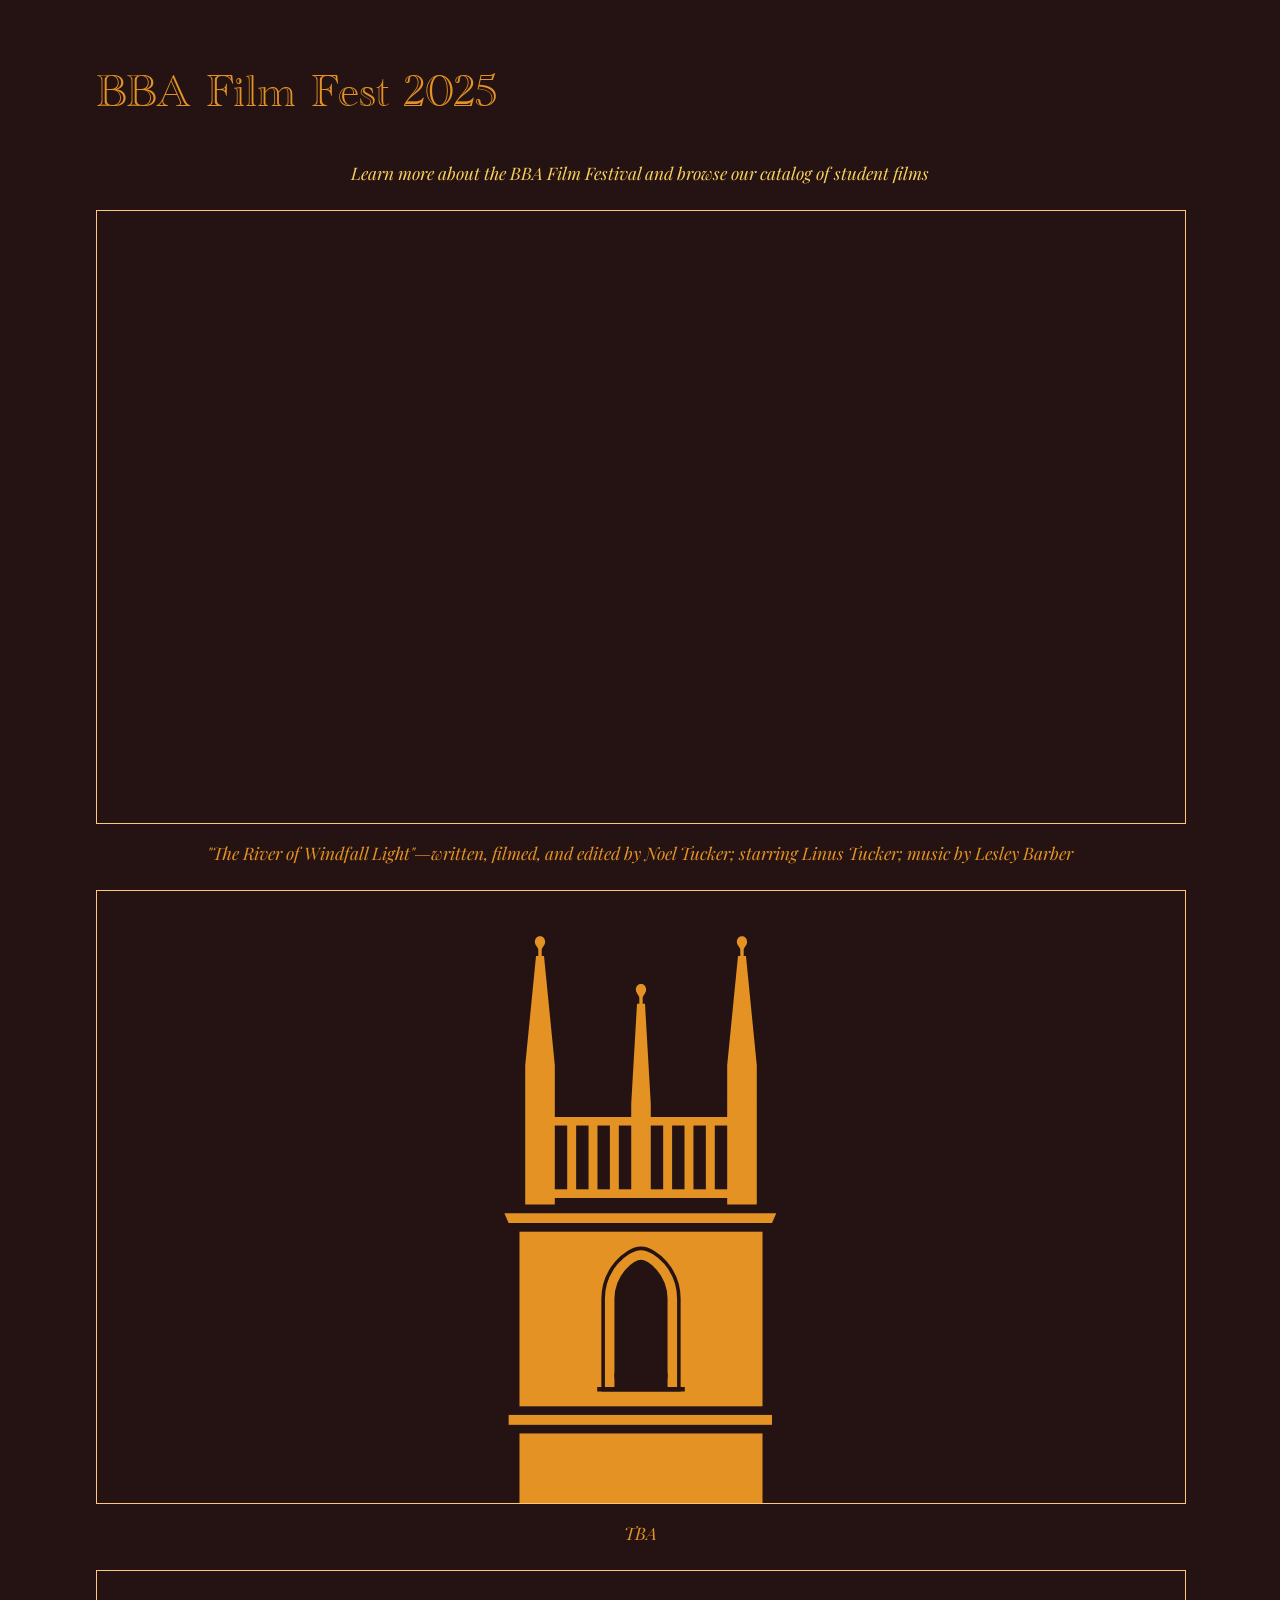
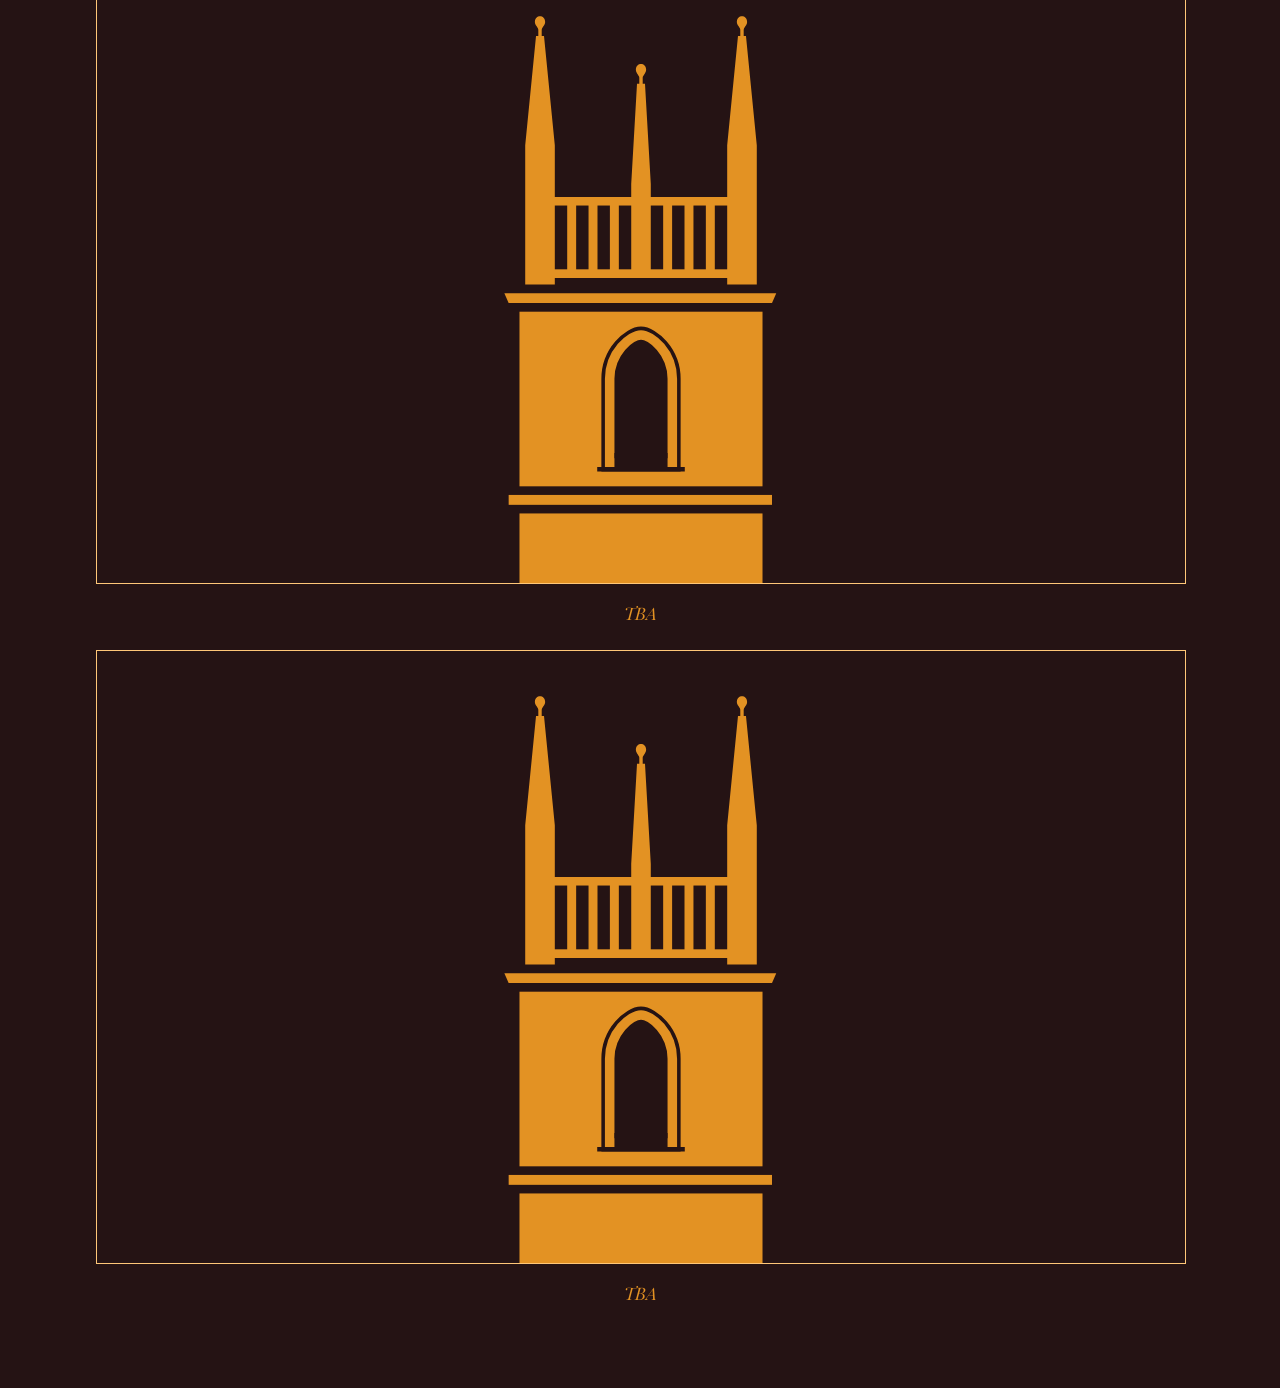
==== 2025.html @ 8b7dcc95 "Copyedit" ====
<!DOCTYPE html>
<html lang="en">
	<head>
		<meta charset="utf-8">
		<title>2025 | BBA Film Festival</title>
		<link rel="stylesheet" href="styles.css">
		<link rel="icon" href="favicon.svg">
	</head>
	<body>
		<h1>BBA Film Fest 2025</h1>
		<div class="caption"><a href="/">Learn more about the BBA Film Festival and browse our catalog of student films</a></div>
		<div>
			<iframe class="video" src="https://drive.google.com/file/d/1jCGAeFdV-GgTnd0Ji03Vq4HbAC6aoORc/preview"></iframe>
			<div class="caption">"The River of Windfall Light"&mdash;written, filmed, and edited by Noel Tucker; starring Linus Tucker; music by Lesley Barber</div>
		</div>
		<div>
			<iframe class="video" src="favicon.svg"></iframe>
			<div class="caption">TBA</div>
		</div>
		<div>
			<iframe class="video" src="favicon.svg"></iframe>
			<div class="caption">TBA</div>
		</div>
		<div>
			<iframe class="video" src="favicon.svg"></iframe>
			<div class="caption">TBA</div>
		</div>
	</body>
</html>
---- styles.css ----
@import url('https://fonts.googleapis.com/css2?family=Playfair+Display');

@font-face{
	font-family: 'Academy Engraved';
	src: url('academy-engraved.ttf');
}

body{
	background: #251314;
	color: #e39223;
	font-family: 'Playfair Display';
	font-size: 1.2em;
	text-align: justify;
	margin: 3.4em 5em 3em 5em;
}

h1{
	font-family: 'Academy Engraved';
	font-size: 2.4em;
	font-weight: normal;
}

h2{
	font-family: 'Academy Engraved';
	font-size: 2.2em;
	font-weight: normal;
}

h3{
	font-family: 'Academy Engraved';
	font-size: 2em;
	font-weight: normal;
}

h4{
	font-family: 'Academy Engraved';
	font-size: 1.8em;
	font-weight: normal;
}

h5{
	font-family: 'Academy Engraved';
	font-size: 1.6em;
	font-weight: normal;
}

h6{
	font-family: 'Academy Engraved';
	font-size: 1.4em;
	font-weight: normal;
}

a{
	color: #f7d05c;
	text-decoration: none;
}

.video{
	width: 100%;
	aspect-ratio: 16 / 9;
	border: 0.1em solid #ffc778;
}

.caption{
	font-size: 0.9em;
	font-style: italic;
	text-align: center;
	padding: 0.7em 0 1.5em 0;
}
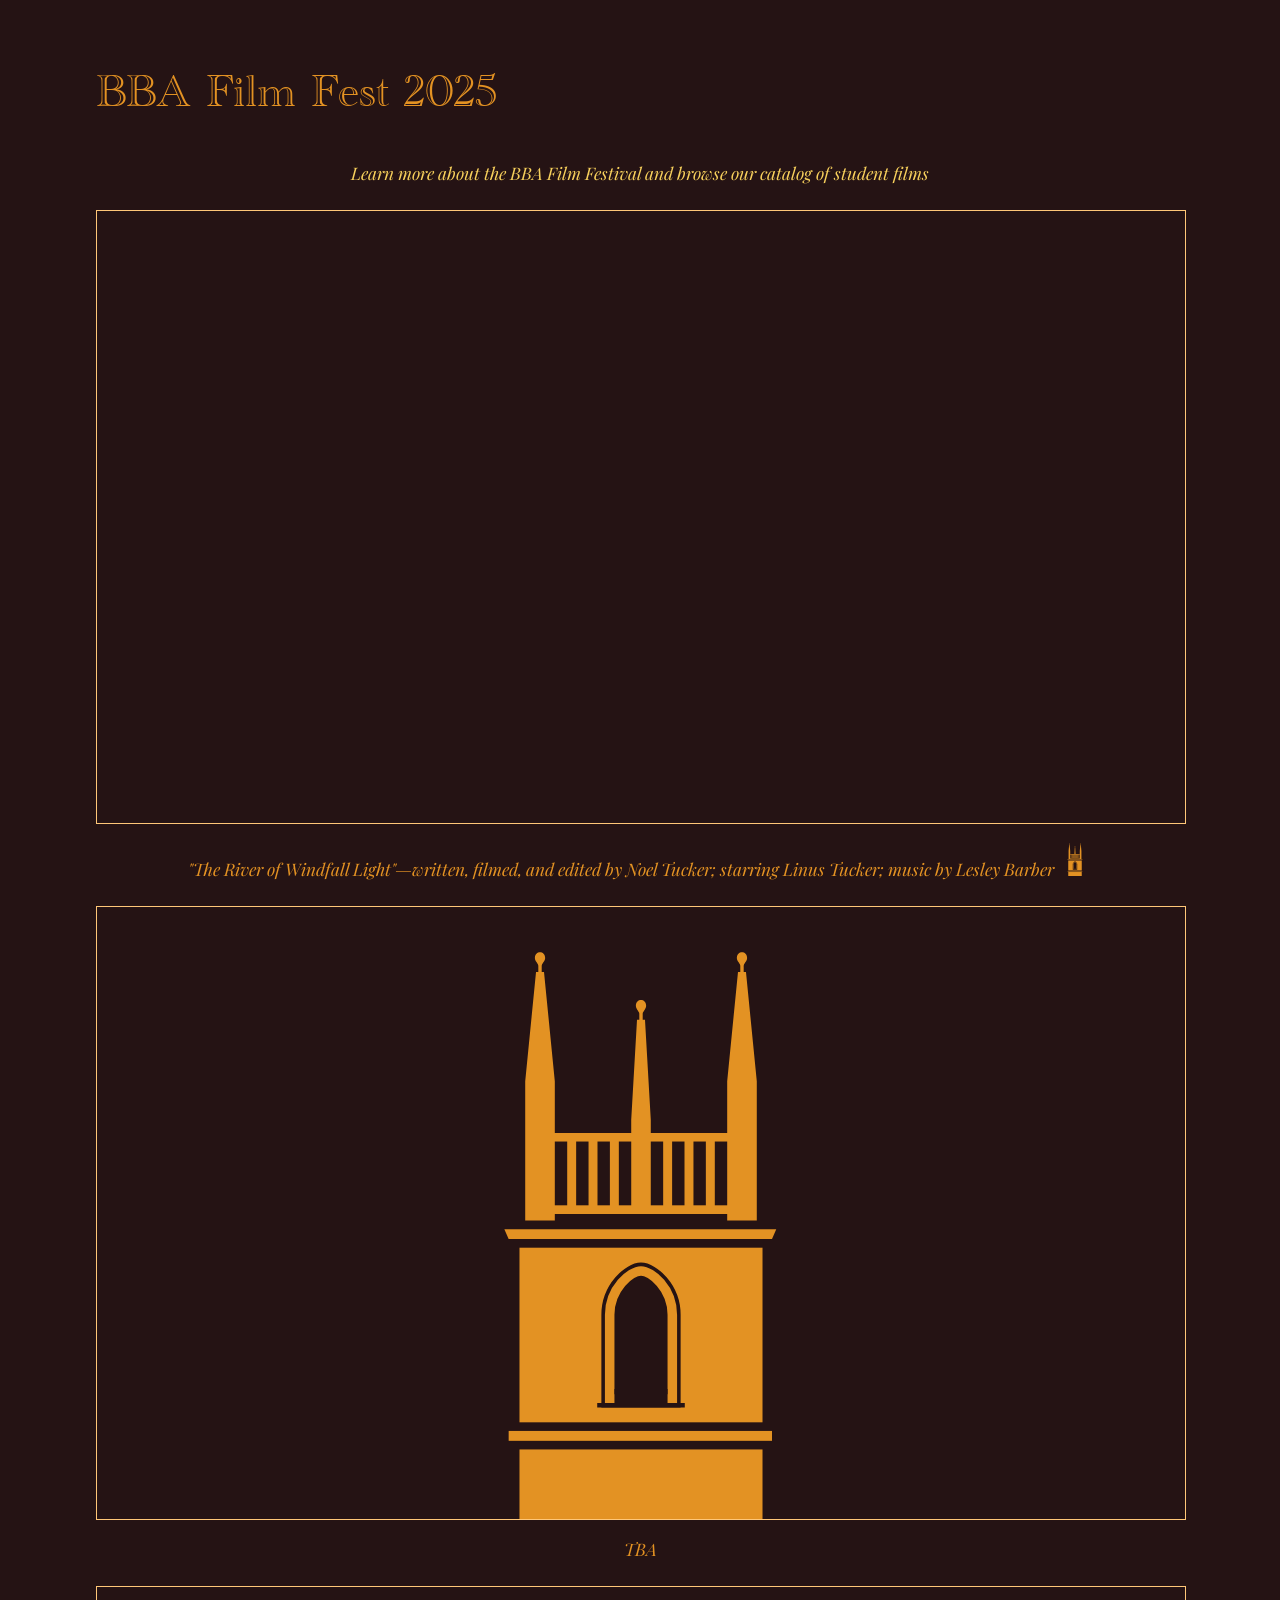
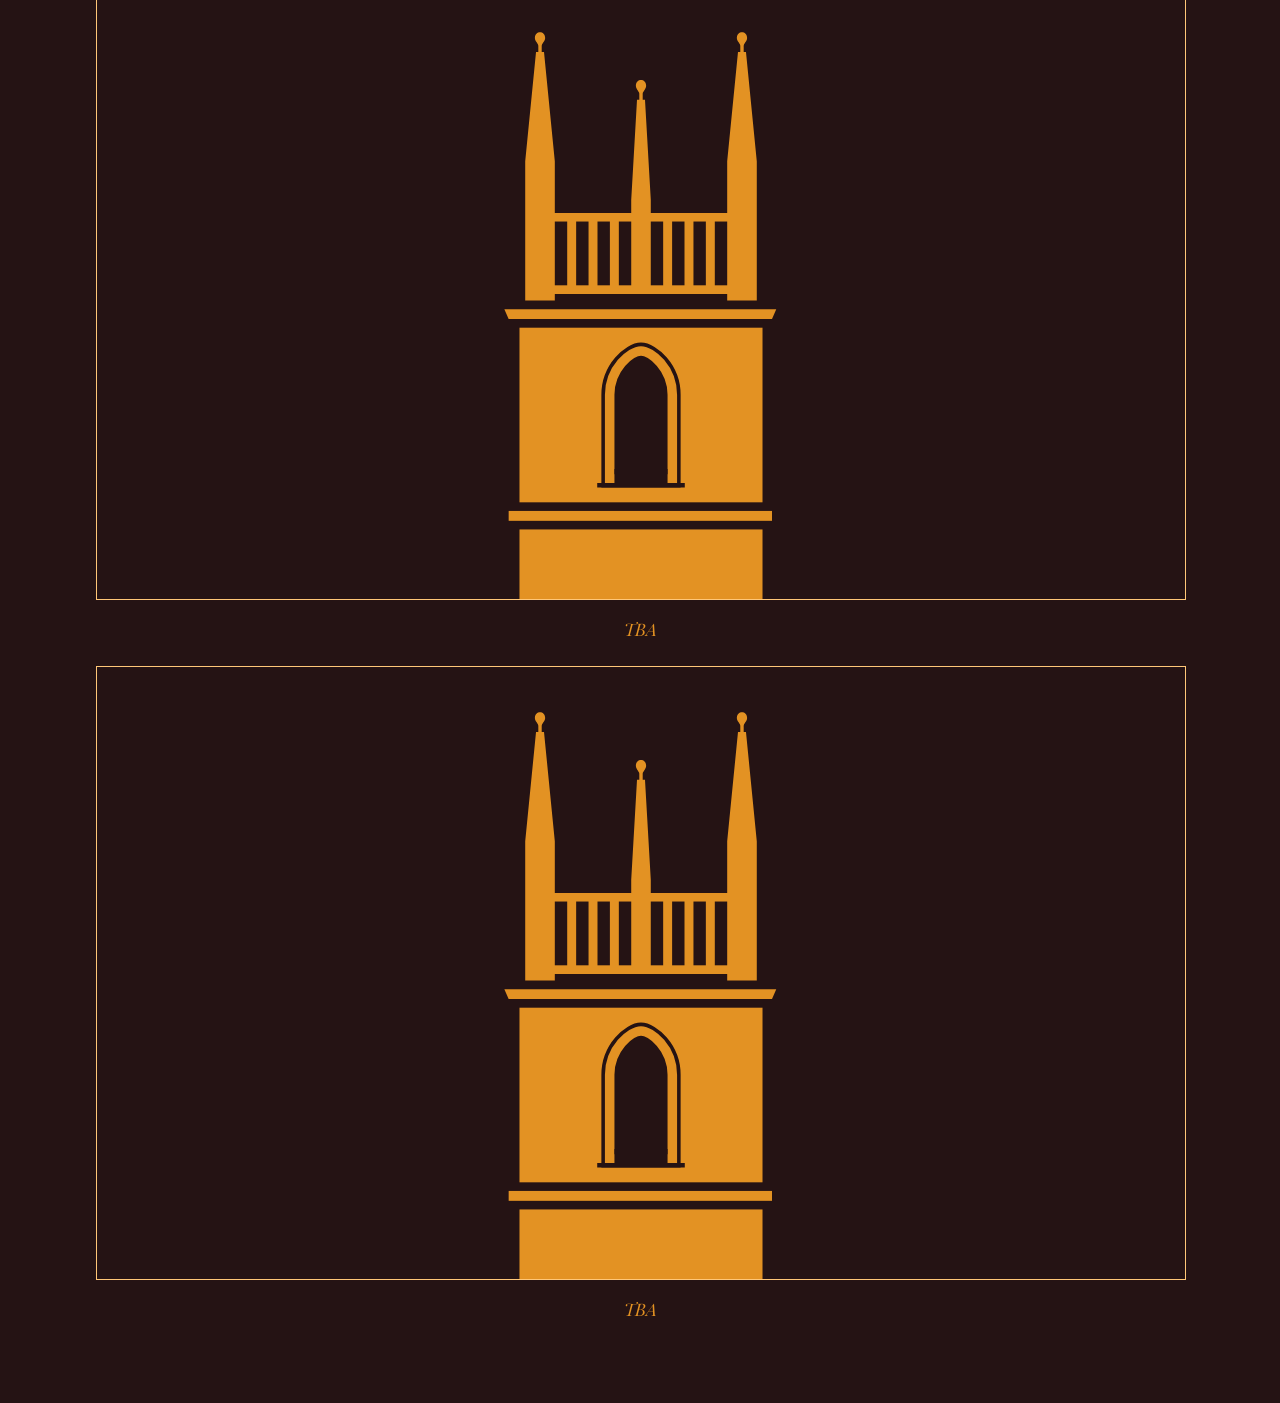
==== commit 192d3be6: "Test" ====
--- a/2025.html
+++ b/2025.html
@@ -10,8 +10,8 @@
 		<h1>BBA Film Fest 2025</h1>
 		<div class="caption"><a href="/">Learn more about the BBA Film Festival and browse our catalog of student films</a></div>
 		<div>
-			<iframe class="video" src="https://drive.google.com/file/d/1jCGAeFdV-GgTnd0Ji03Vq4HbAC6aoORc/preview"></iframe>
-			<div class="caption">"The River of Windfall Light"&mdash;written, filmed, and edited by Noel Tucker; starring Linus Tucker; music by Lesley Barber</div>
+			<iframe class="video" src="https://drive.google.com/file/d/1G8qAx7n51pHcOceKh_wQGTayhwIVtYBe/preview"></iframe>
+			<div class="caption">"The River of Windfall Light"&mdash;written, filmed, and edited by Noel Tucker; starring Linus Tucker; music by Lesley Barber <a href="best-experimental-film-award" alt="Best Experimental Film"><img class="award-icon" src="favicon.svg"></a></div>
 		</div>
 		<div>
 			<iframe class="video" src="favicon.svg"></iframe>
--- a/styles.css
+++ b/styles.css
@@ -55,6 +55,14 @@
 	text-decoration: none;
 }
 
+a:hover{
+	filter: brightness(120%);
+}
+
+a:active{
+	filter: brightness(80%);
+}
+
 .video{
 	width: 100%;
 	aspect-ratio: 16 / 9;
@@ -67,3 +75,8 @@
 	text-align: center;
 	padding: 0.7em 0 1.5em 0;
 }
+
+.award-icon{
+	width: 2em;
+	height: 2em;
+}
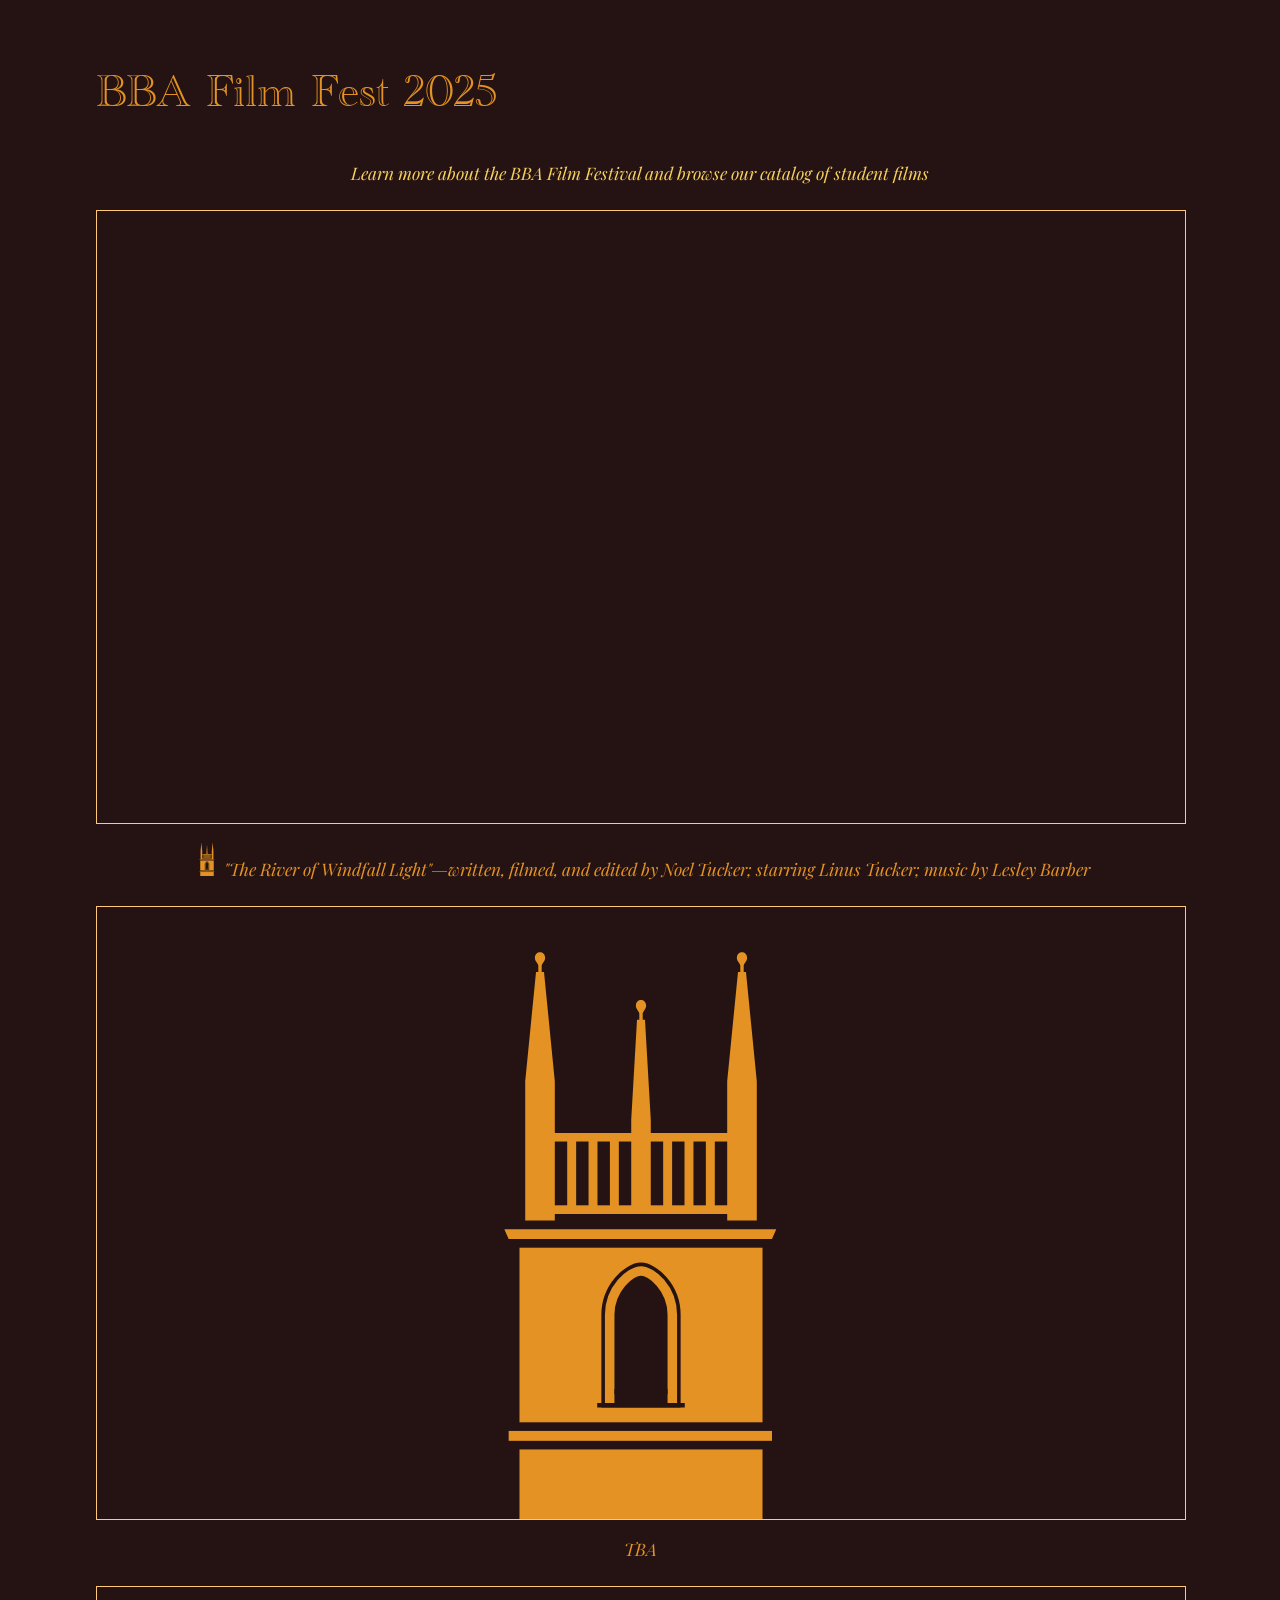
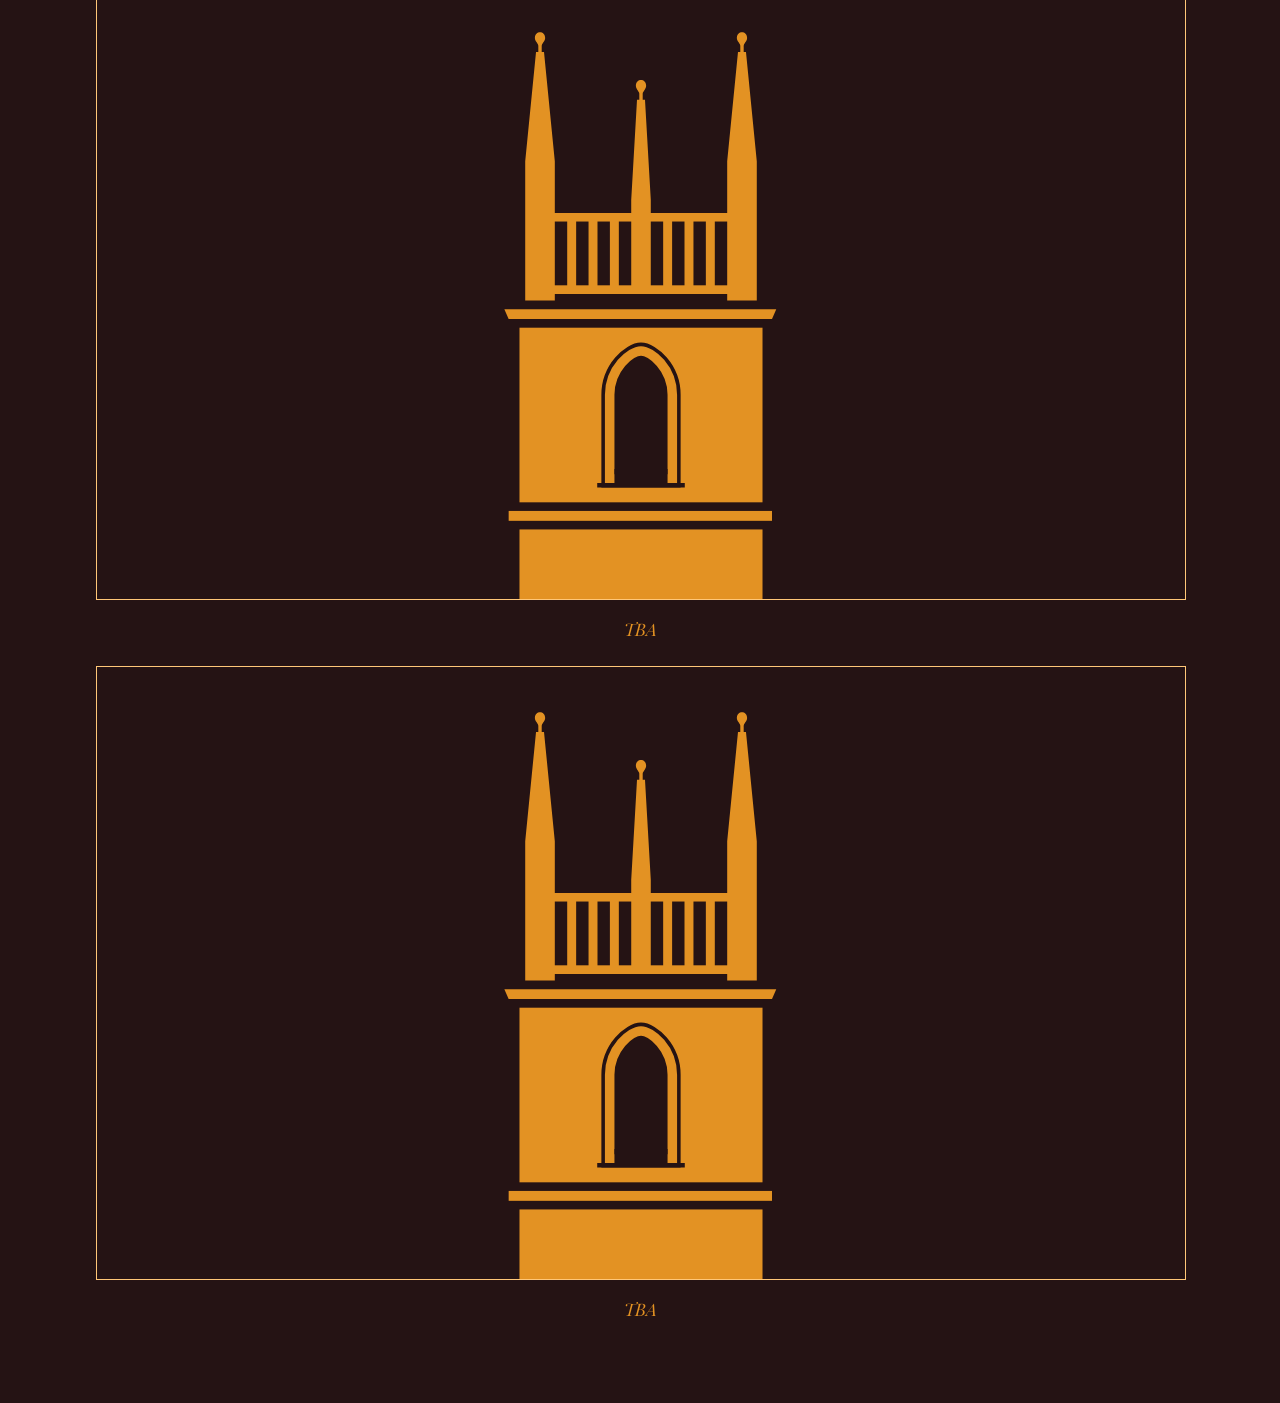
==== commit 09dc10ea: "Tweak" ====
--- a/2025.html
+++ b/2025.html
@@ -11,7 +11,7 @@
 		<div class="caption"><a href="/">Learn more about the BBA Film Festival and browse our catalog of student films</a></div>
 		<div>
 			<iframe class="video" src="https://drive.google.com/file/d/1G8qAx7n51pHcOceKh_wQGTayhwIVtYBe/preview"></iframe>
-			<div class="caption">"The River of Windfall Light"&mdash;written, filmed, and edited by Noel Tucker; starring Linus Tucker; music by Lesley Barber <a href="best-experimental-film-award" alt="Best Experimental Film"><img class="award-icon" src="favicon.svg"></a></div>
+			<div class="caption"><a href="best-experimental-film-award" alt="Best Experimental Film"><img class="award-icon" src="favicon.svg"></a>"The River of Windfall Light"&mdash;written, filmed, and edited by Noel Tucker; starring Linus Tucker; music by Lesley Barber</div>
 		</div>
 		<div>
 			<iframe class="video" src="favicon.svg"></iframe>
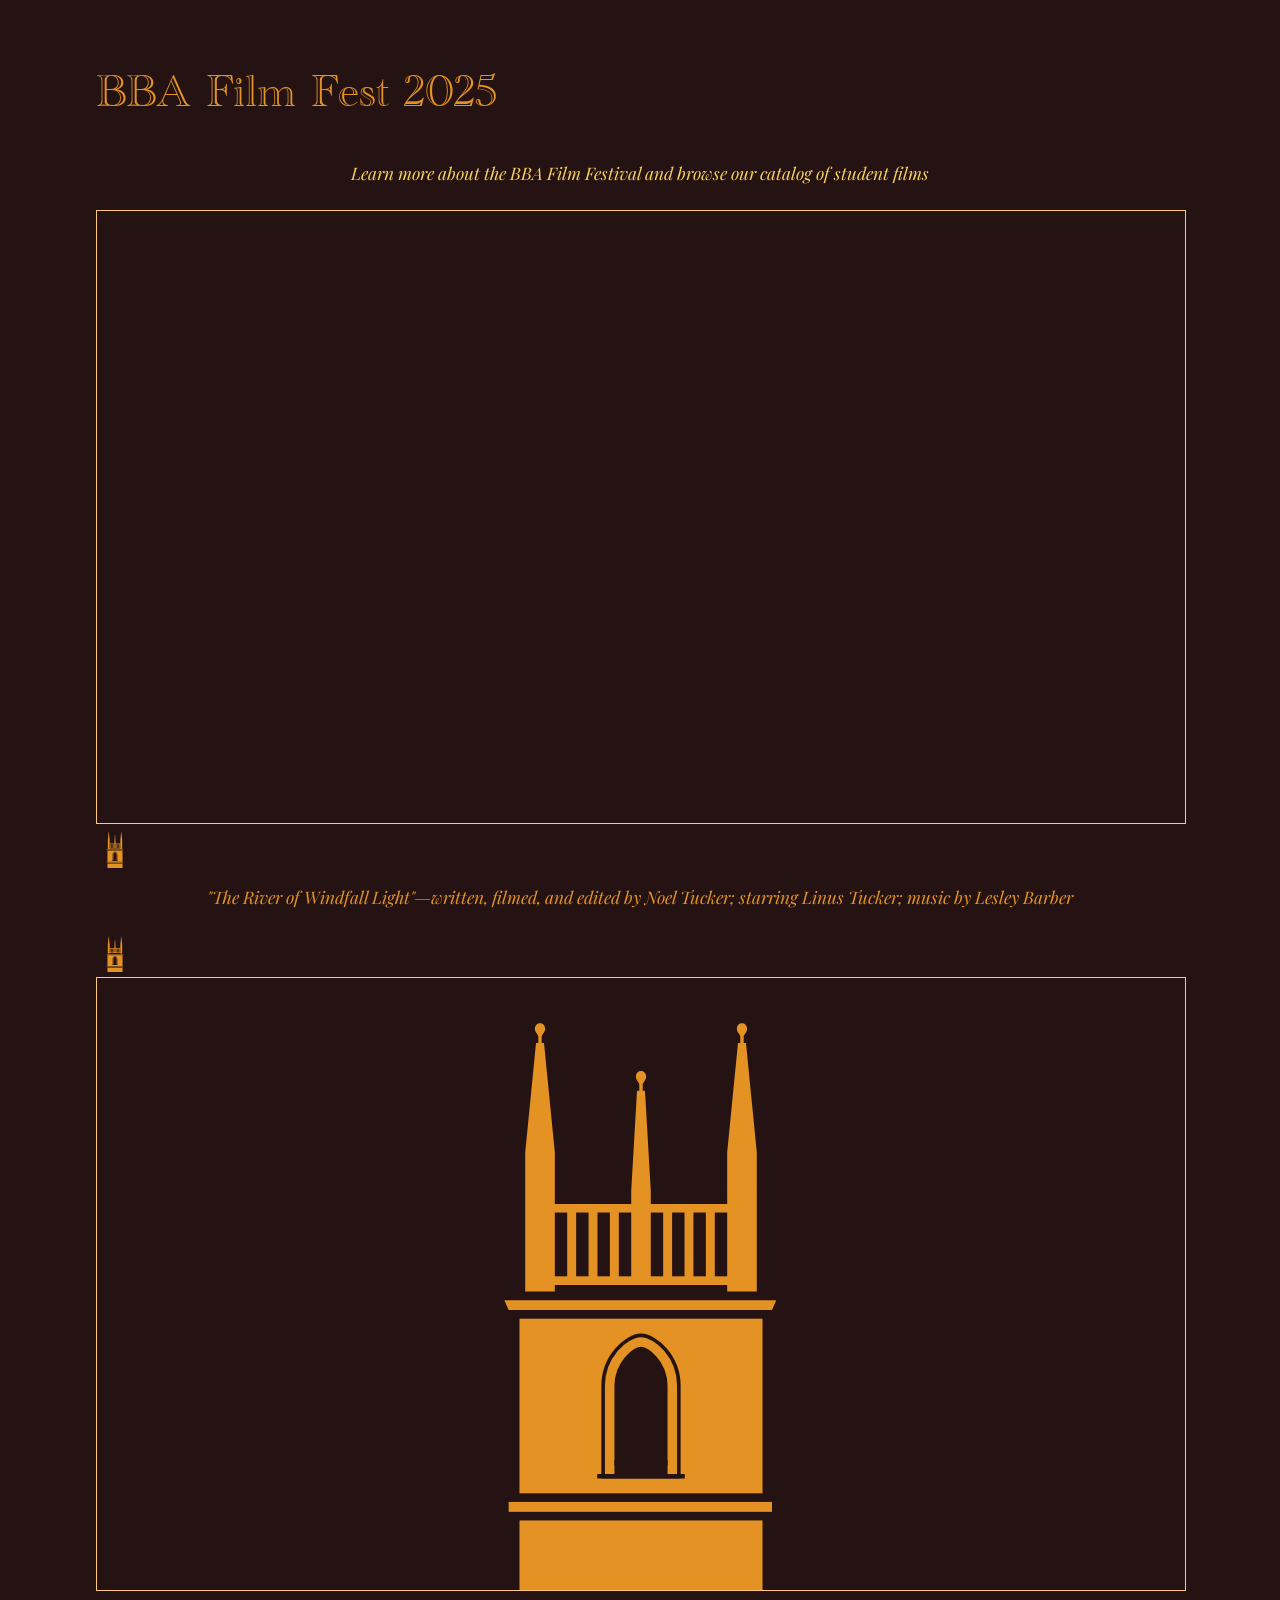
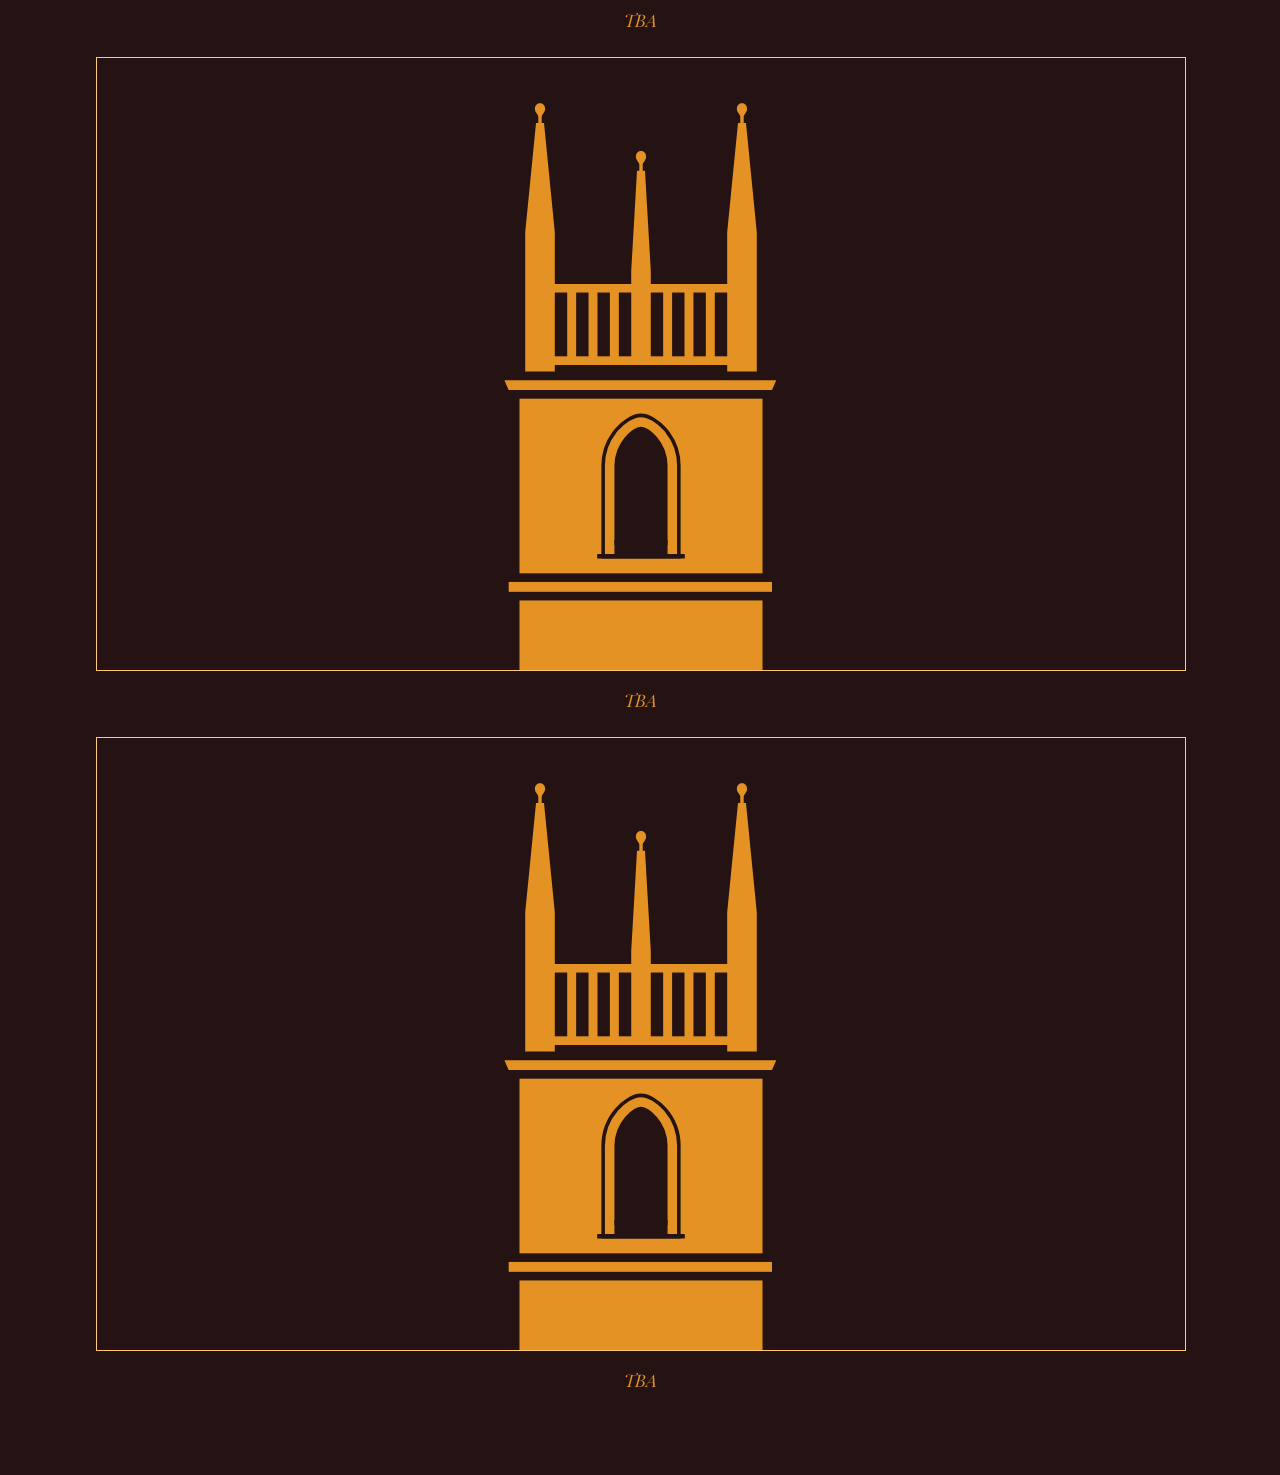
==== commit da1a5b90: "Test" ====
--- a/2025.html
+++ b/2025.html
@@ -11,7 +11,7 @@
 		<div class="caption"><a href="/">Learn more about the BBA Film Festival and browse our catalog of student films</a></div>
 		<div>
 			<iframe class="video" src="https://drive.google.com/file/d/1G8qAx7n51pHcOceKh_wQGTayhwIVtYBe/preview"></iframe>
-			<div class="caption"><a href="best-experimental-film-award" alt="Best Experimental Film"><img class="award-icon" src="favicon.svg"></a>"The River of Windfall Light"&mdash;written, filmed, and edited by Noel Tucker; starring Linus Tucker; music by Lesley Barber</div>
+			<a href="best-experimental-film-award" alt="Best Experimental Film"><img class="award-icon" src="favicon.svg"></a><div class="caption">"The River of Windfall Light"&mdash;written, filmed, and edited by Noel Tucker; starring Linus Tucker; music by Lesley Barber</div><a href="best-experimental-film-award" alt="Best Experimental Film"><img class="award-icon" src="favicon.svg"></a>
 		</div>
 		<div>
 			<iframe class="video" src="favicon.svg"></iframe>
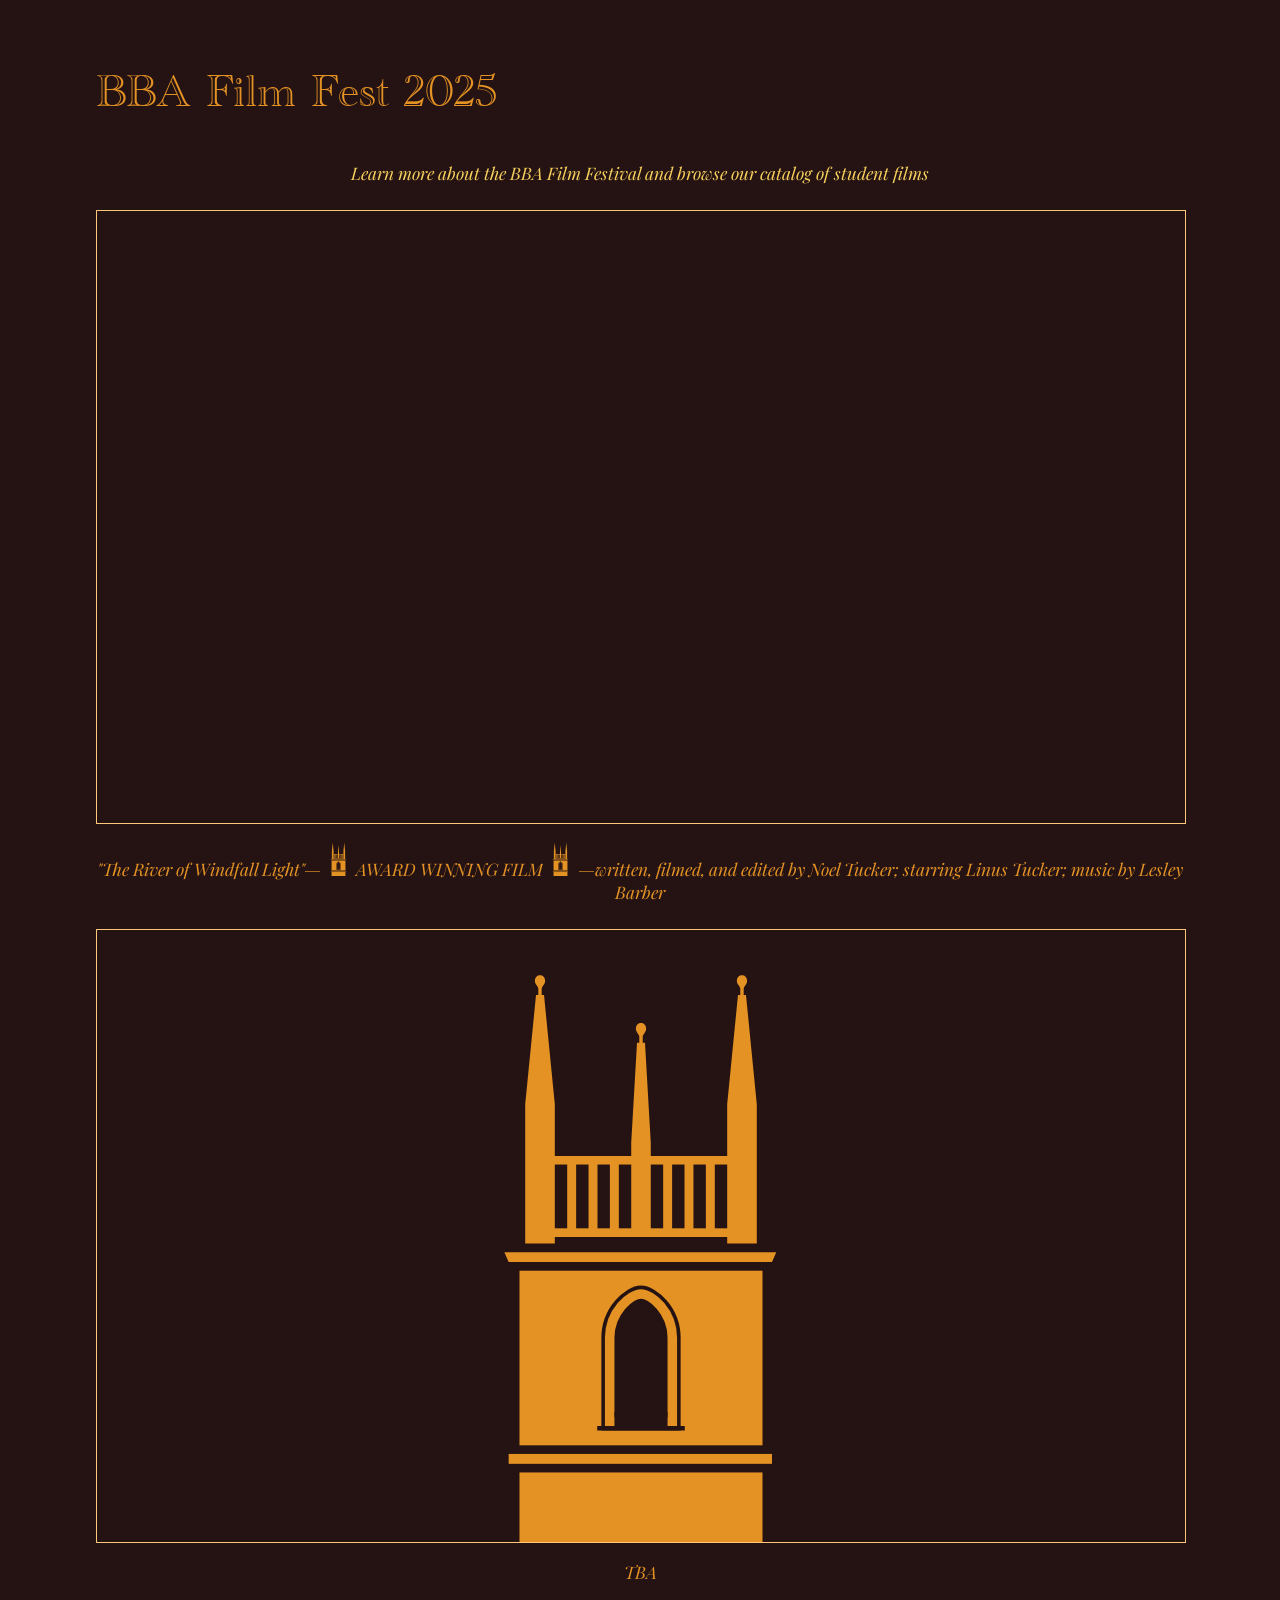
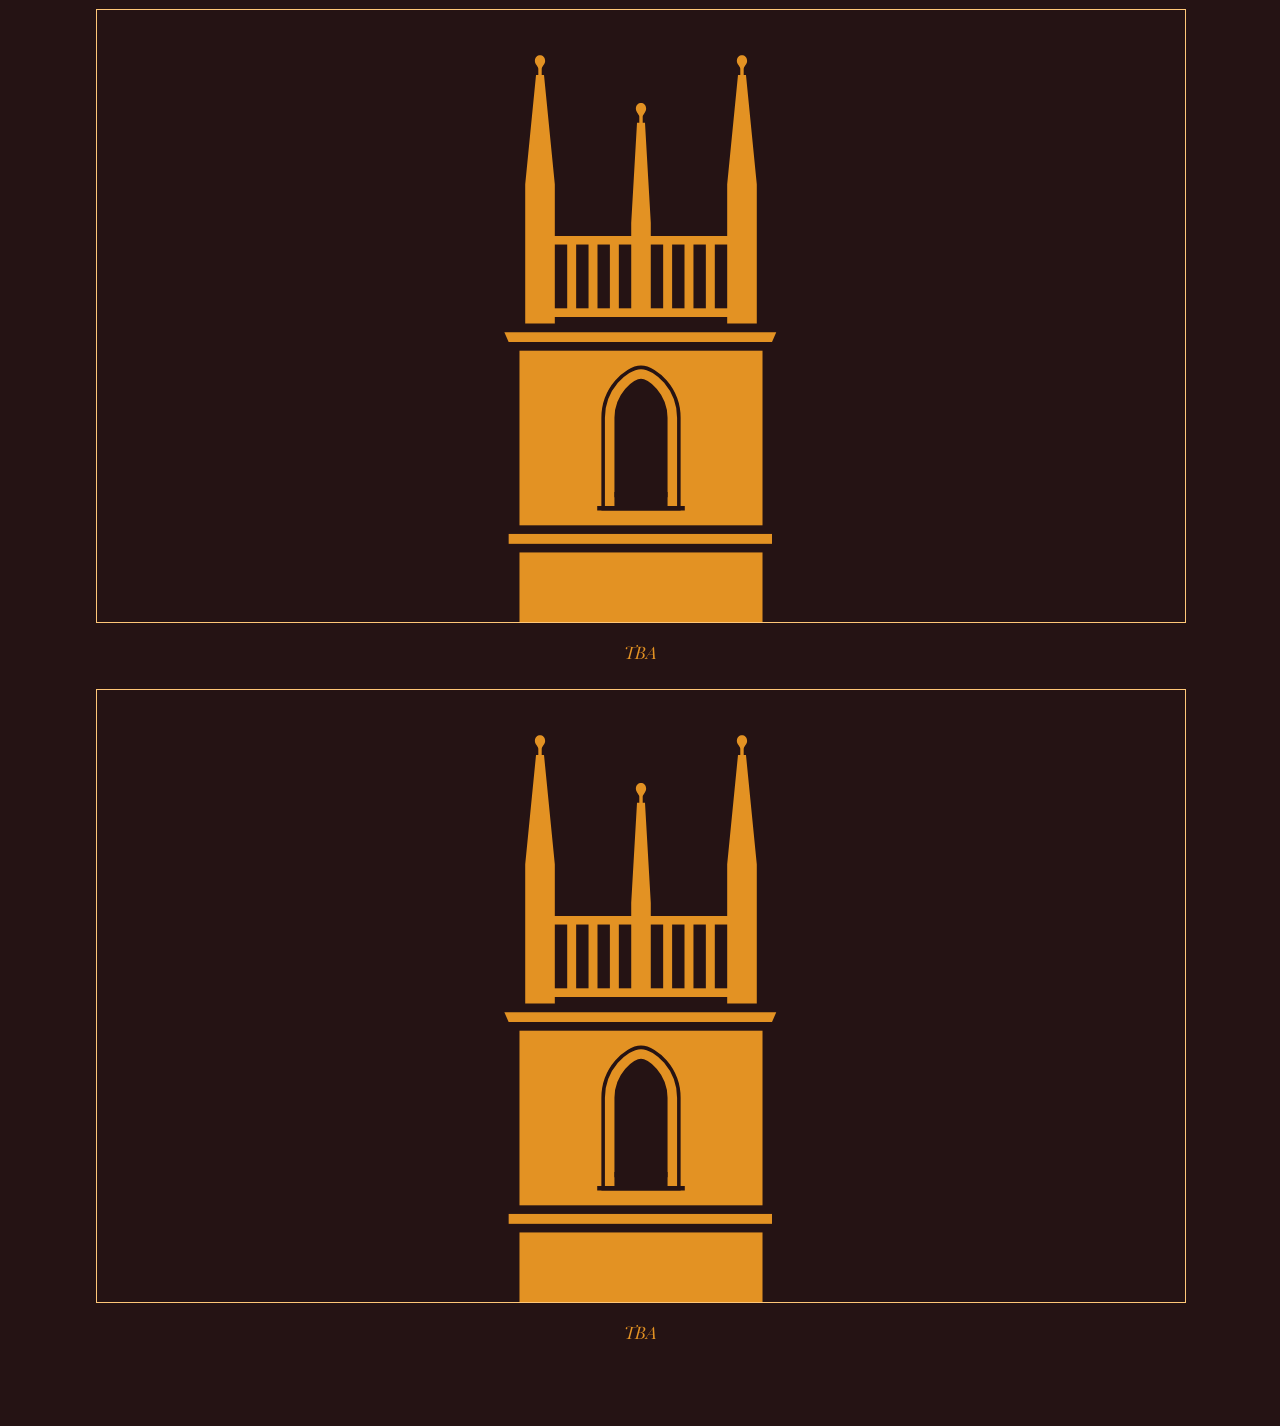
==== commit 85716825: "Test" ====
--- a/2025.html
+++ b/2025.html
@@ -11,7 +11,7 @@
 		<div class="caption"><a href="/">Learn more about the BBA Film Festival and browse our catalog of student films</a></div>
 		<div>
 			<iframe class="video" src="https://drive.google.com/file/d/1G8qAx7n51pHcOceKh_wQGTayhwIVtYBe/preview"></iframe>
-			<a href="best-experimental-film-award" alt="Best Experimental Film"><img class="award-icon" src="favicon.svg"></a><div class="caption">"The River of Windfall Light"&mdash;written, filmed, and edited by Noel Tucker; starring Linus Tucker; music by Lesley Barber</div><a href="best-experimental-film-award" alt="Best Experimental Film"><img class="award-icon" src="favicon.svg"></a>
+			<div class="caption">"The River of Windfall Light"&mdash;<a href="best-experimental-film-award" alt="Best Experimental Film"><img class="award-icon" src="favicon.svg"></a>AWARD WINNING FILM<a href="best-experimental-film-award" alt="Best Experimental Film"><img class="award-icon" src="favicon.svg"></a>&mdash;written, filmed, and edited by Noel Tucker; starring Linus Tucker; music by Lesley Barber</div>
 		</div>
 		<div>
 			<iframe class="video" src="favicon.svg"></iframe>
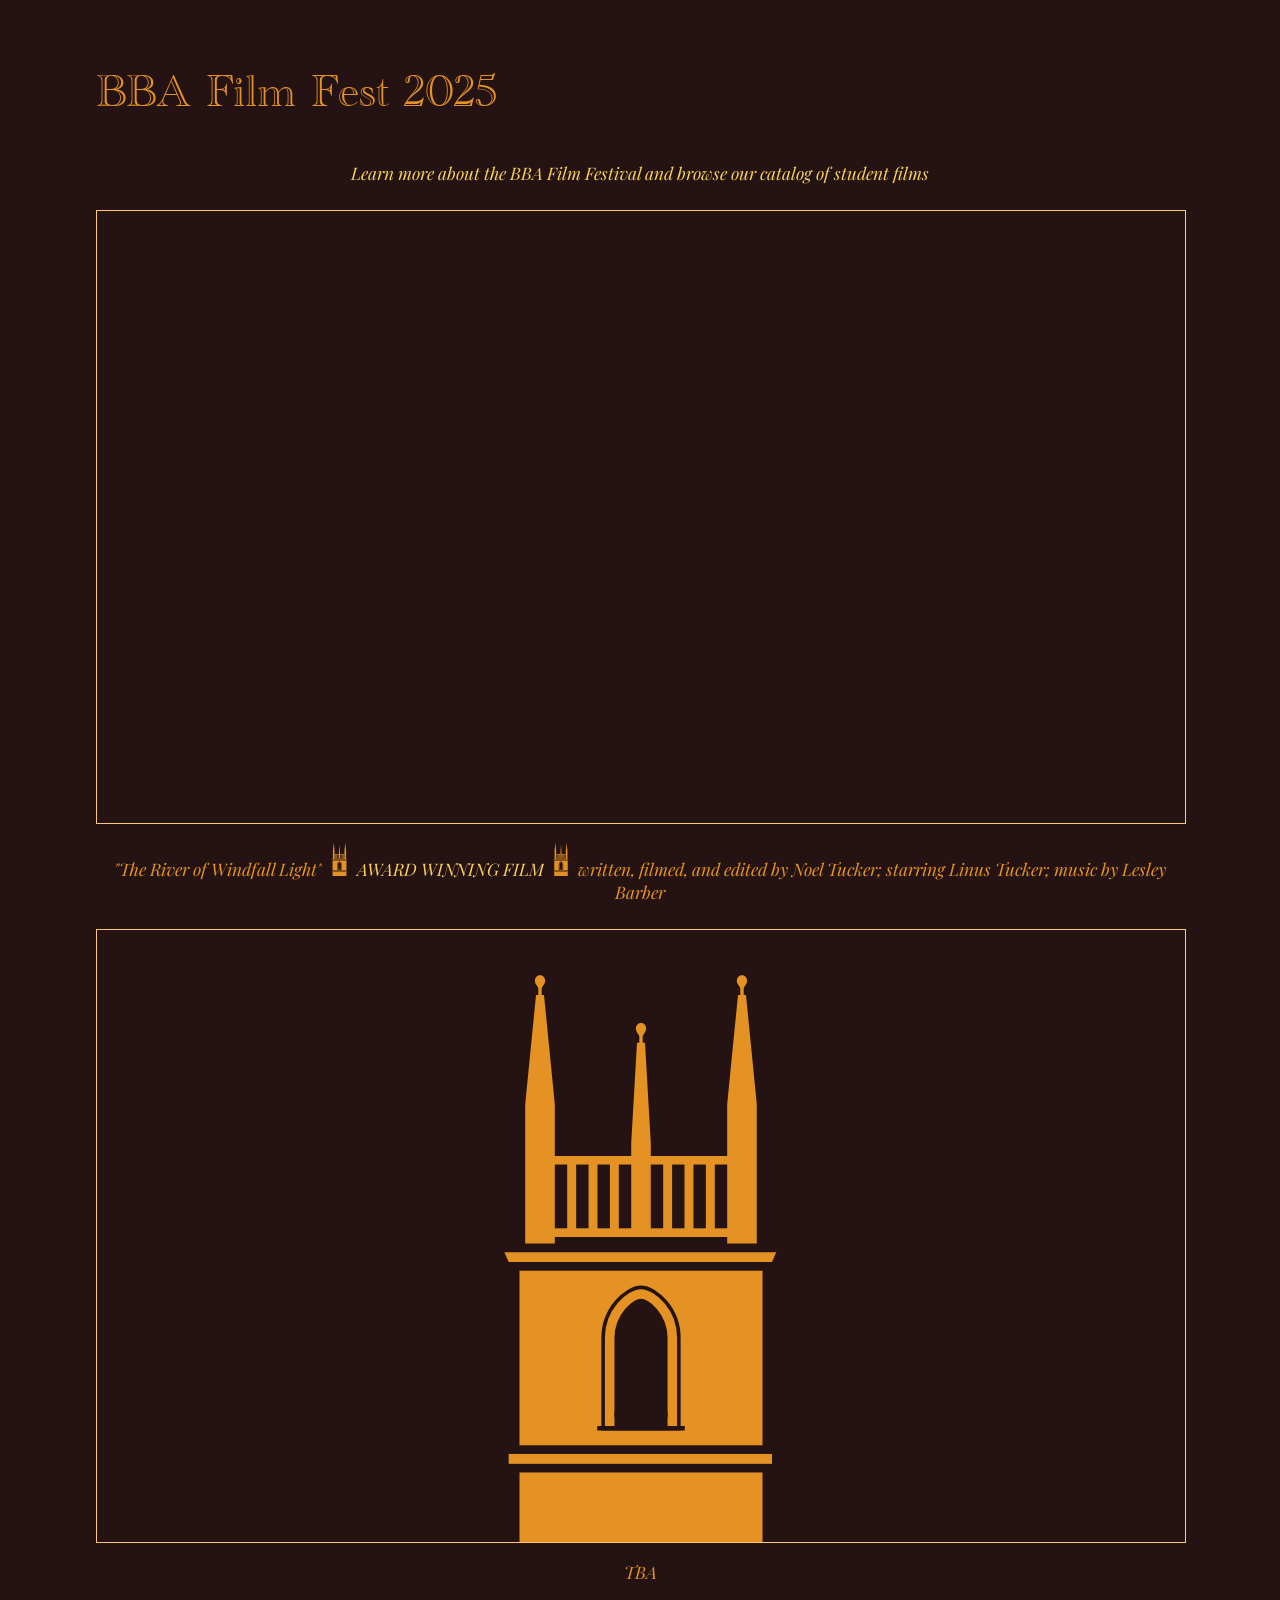
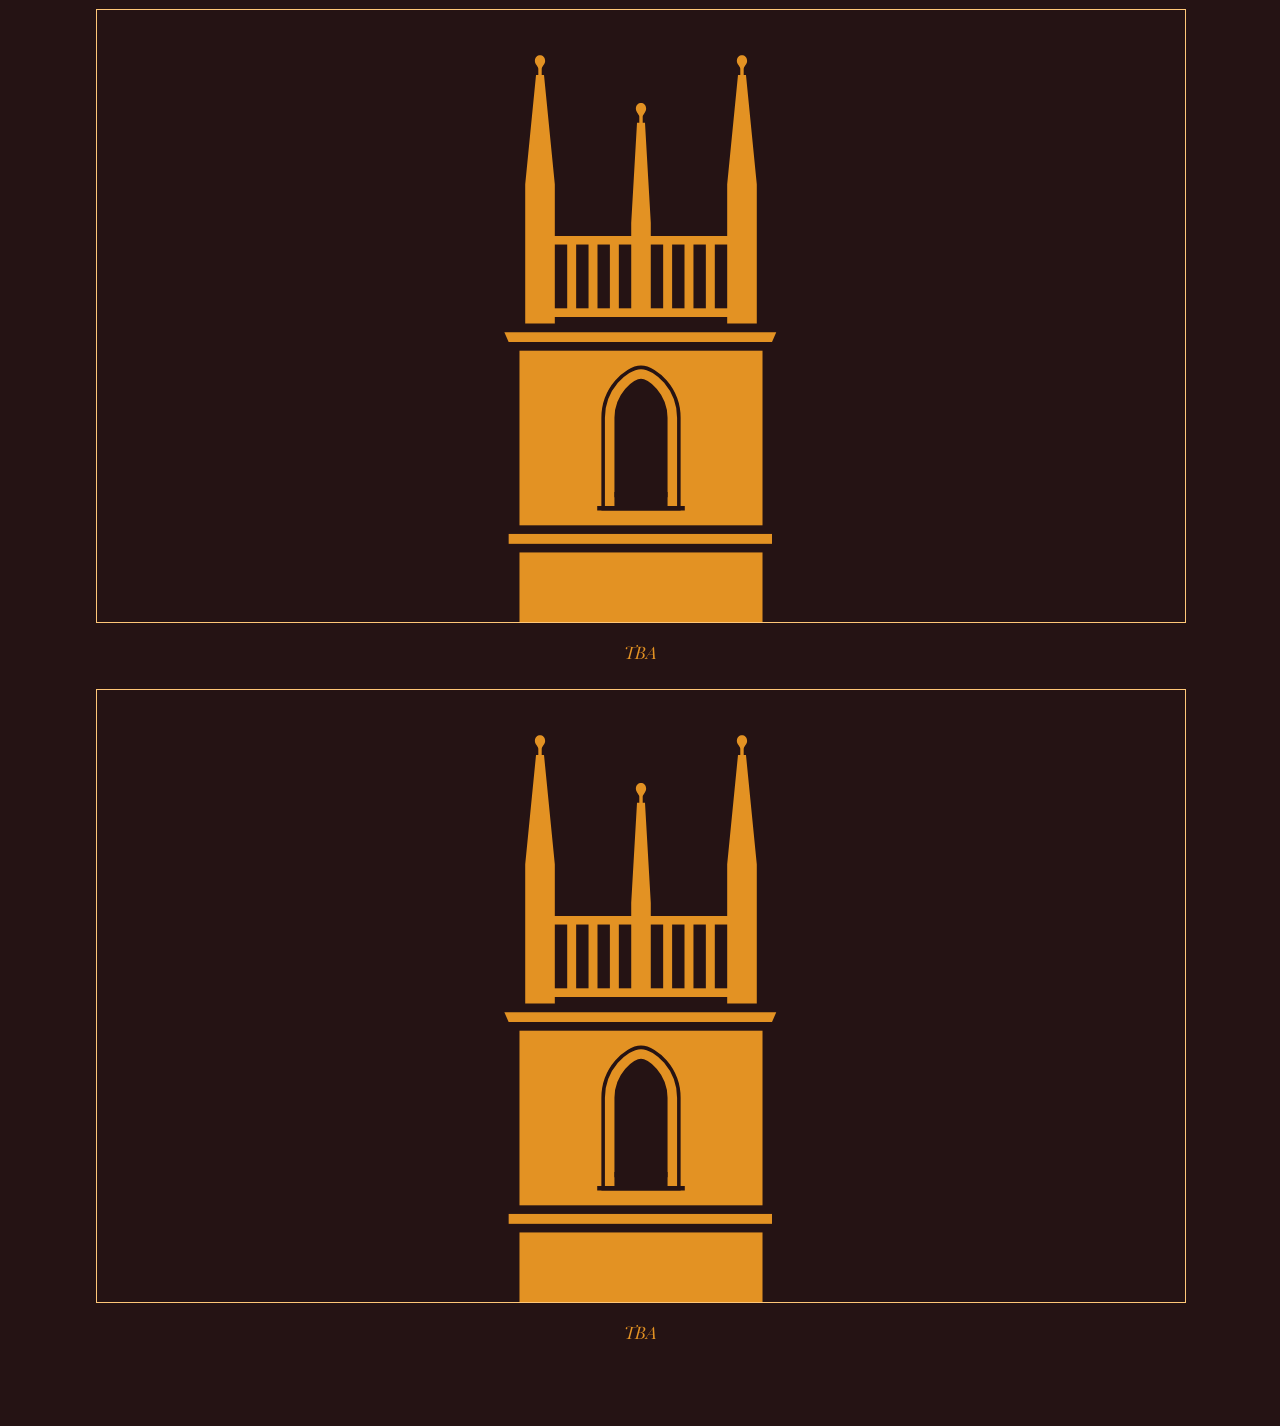
==== commit a1f70231: "Tweak" ====
--- a/2025.html
+++ b/2025.html
@@ -11,7 +11,7 @@
 		<div class="caption"><a href="/">Learn more about the BBA Film Festival and browse our catalog of student films</a></div>
 		<div>
 			<iframe class="video" src="https://drive.google.com/file/d/1G8qAx7n51pHcOceKh_wQGTayhwIVtYBe/preview"></iframe>
-			<div class="caption">"The River of Windfall Light"&mdash;<a href="best-experimental-film-award" alt="Best Experimental Film"><img class="award-icon" src="favicon.svg"></a>AWARD WINNING FILM<a href="best-experimental-film-award" alt="Best Experimental Film"><img class="award-icon" src="favicon.svg"></a>&mdash;written, filmed, and edited by Noel Tucker; starring Linus Tucker; music by Lesley Barber</div>
+			<div class="caption">"The River of Windfall Light"<a href="best-experimental-film-award" alt="Best Experimental Film"><img class="award-icon" src="favicon.svg">AWARD WINNING FILM<img class="award-icon" src="favicon.svg"></a>written, filmed, and edited by Noel Tucker; starring Linus Tucker; music by Lesley Barber</div>
 		</div>
 		<div>
 			<iframe class="video" src="favicon.svg"></iframe>
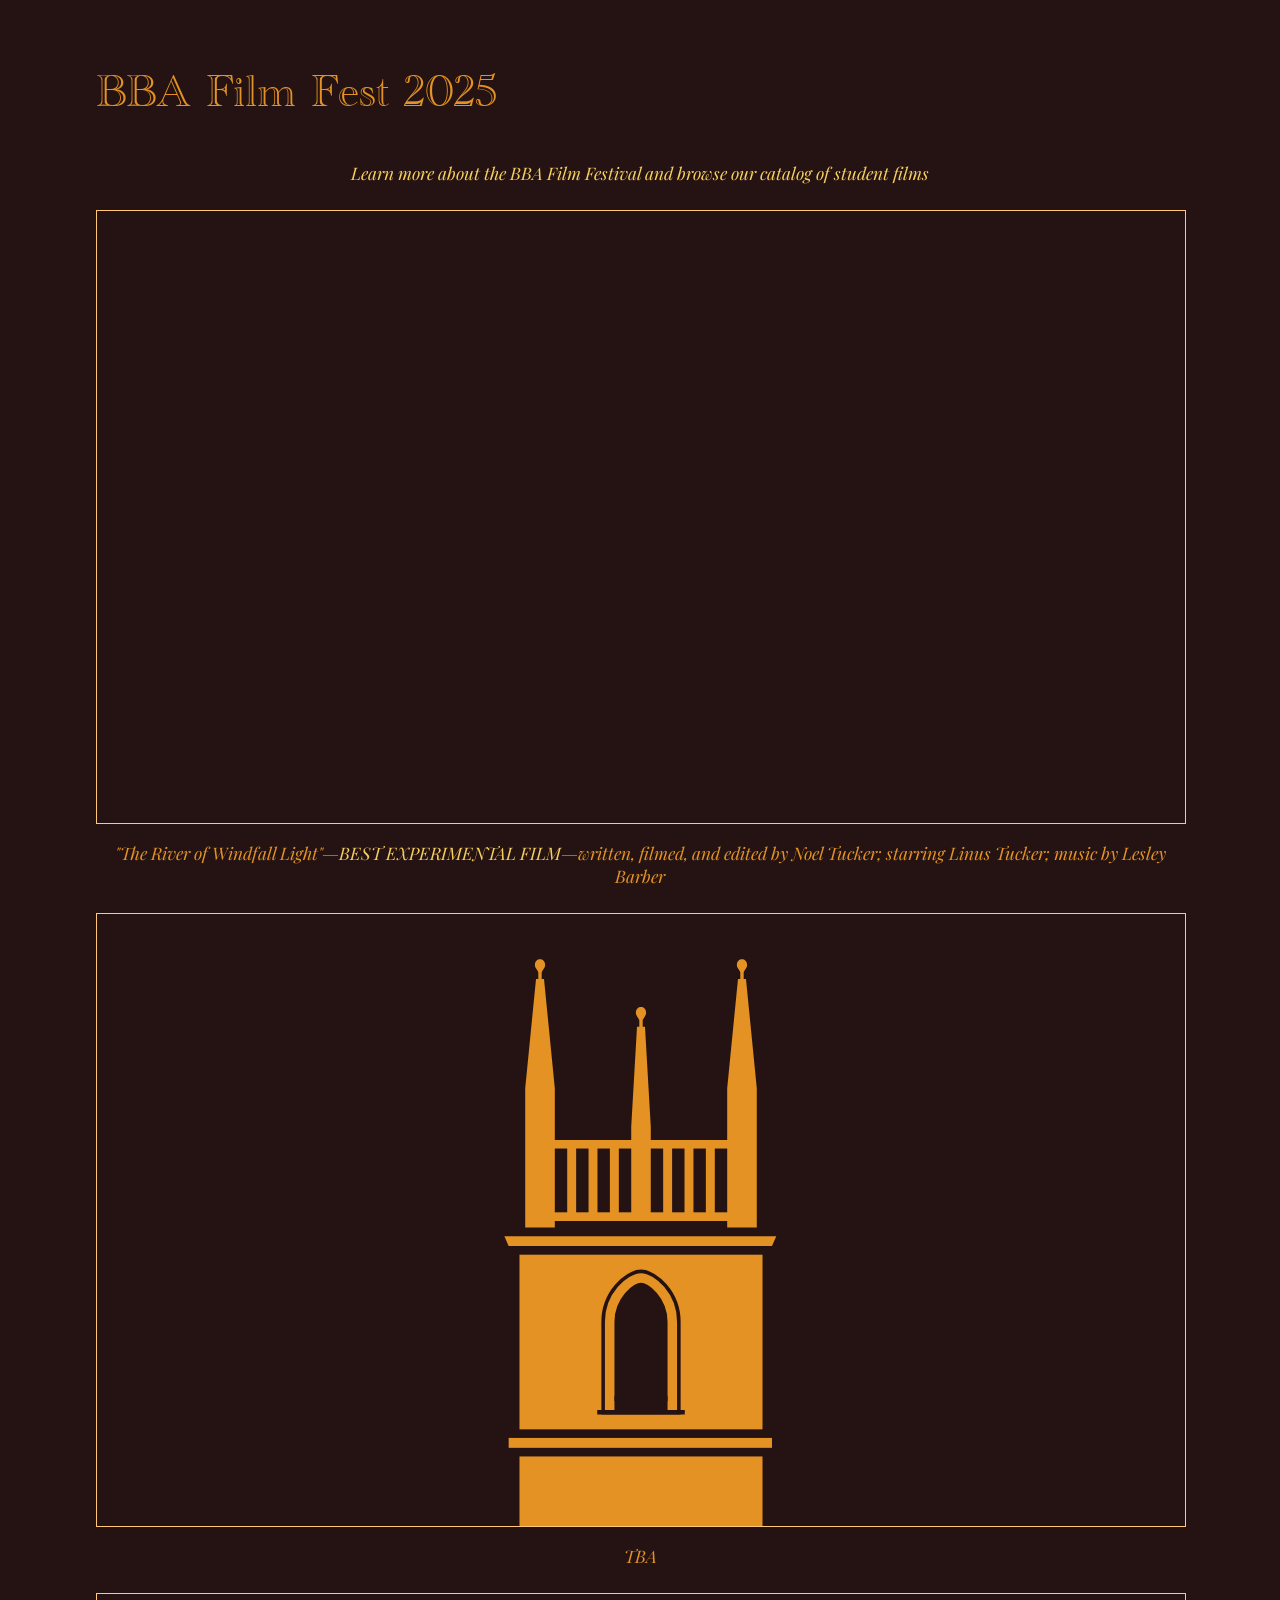
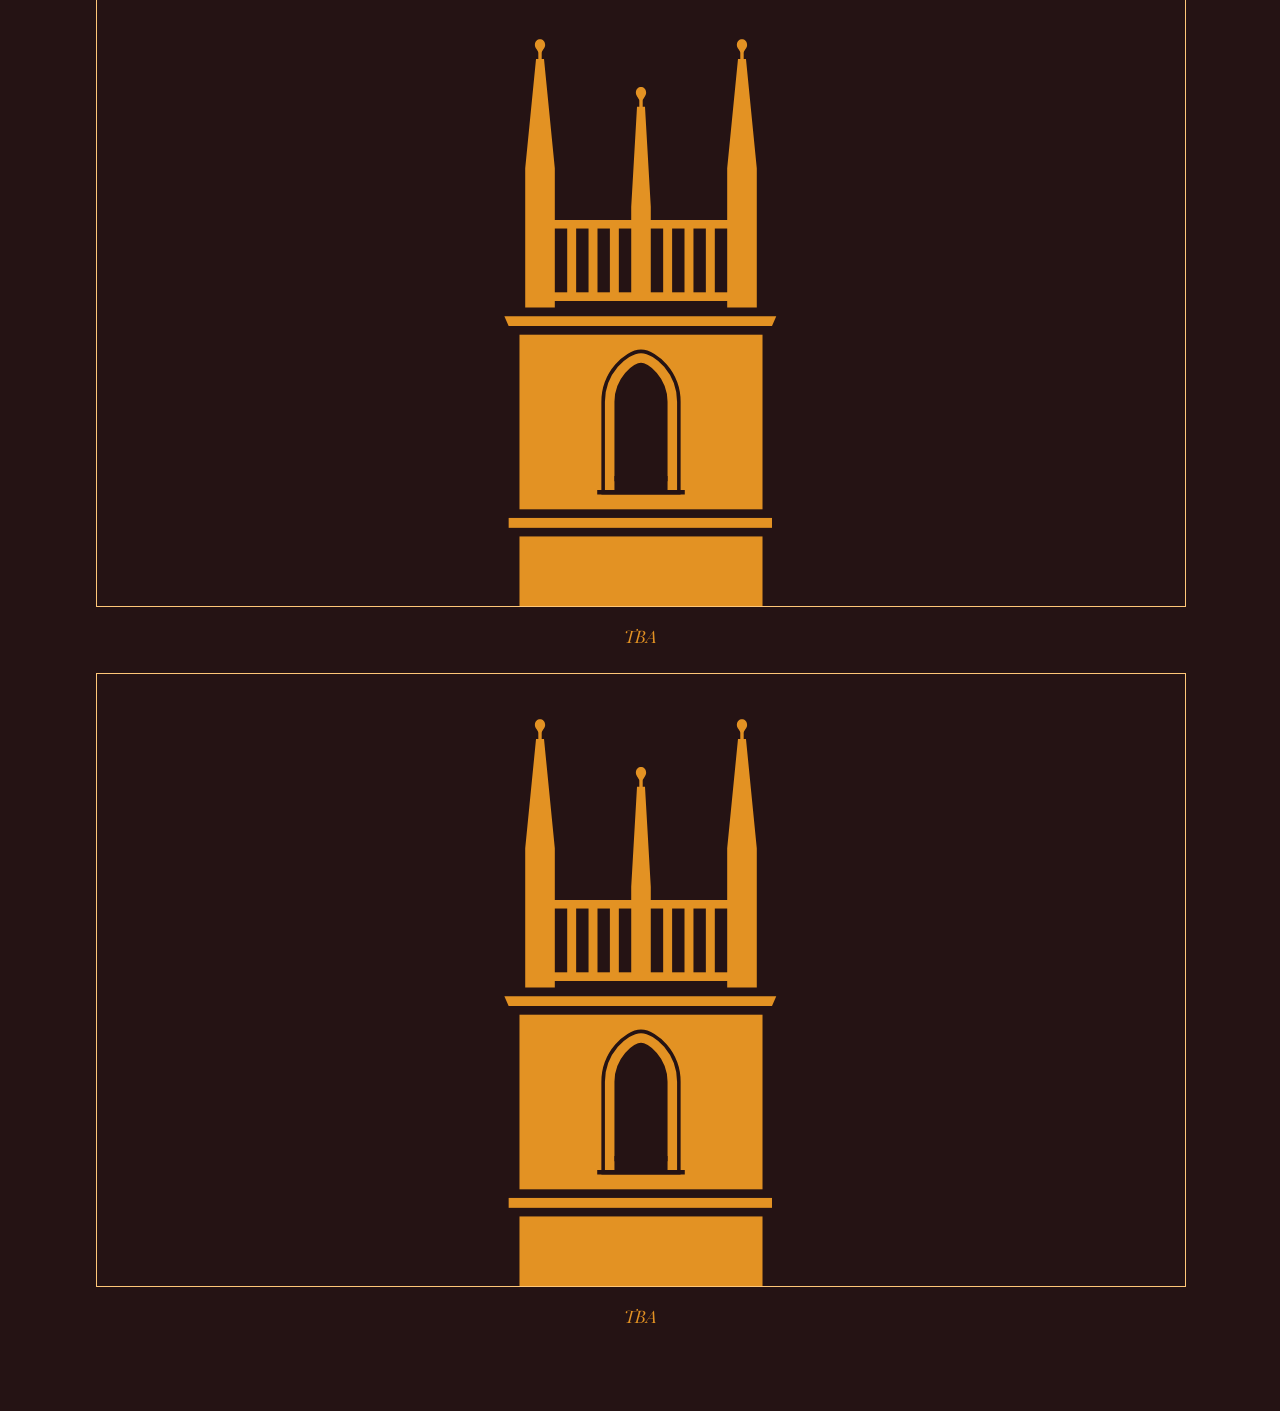
==== commit 826bbb21: "Update award info" ====
--- a/2025.html
+++ b/2025.html
@@ -11,7 +11,7 @@
 		<div class="caption"><a href="/">Learn more about the BBA Film Festival and browse our catalog of student films</a></div>
 		<div>
 			<iframe class="video" src="https://drive.google.com/file/d/1G8qAx7n51pHcOceKh_wQGTayhwIVtYBe/preview"></iframe>
-			<div class="caption">"The River of Windfall Light"<a href="best-experimental-film-award" alt="Best Experimental Film"><img class="award-icon" src="favicon.svg">AWARD WINNING FILM<img class="award-icon" src="favicon.svg"></a>written, filmed, and edited by Noel Tucker; starring Linus Tucker; music by Lesley Barber</div>
+			<div class="caption">"The River of Windfall Light"&mdash;<a href="best-experimental-film-award">BEST EXPERIMENTAL FILM</a>&mdash;written, filmed, and edited by Noel Tucker; starring Linus Tucker; music by Lesley Barber</div>
 		</div>
 		<div>
 			<iframe class="video" src="favicon.svg"></iframe>
